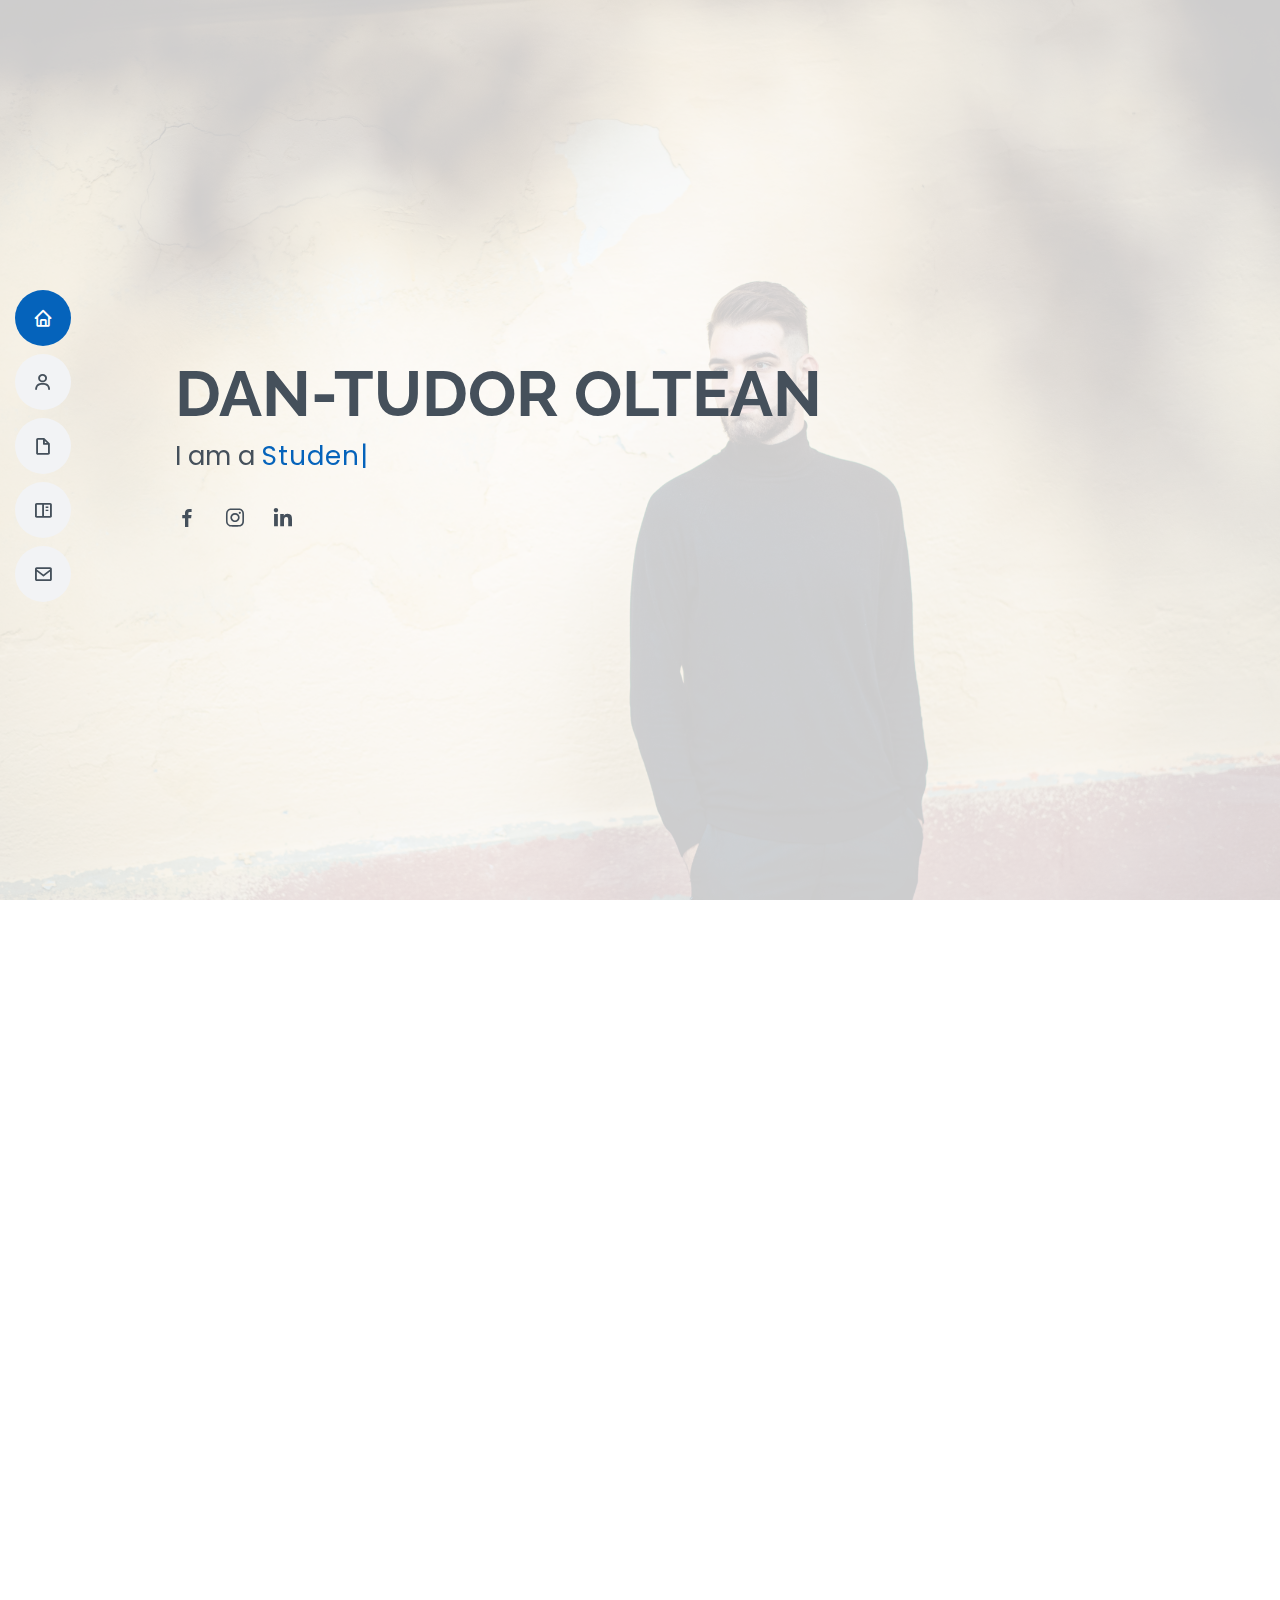
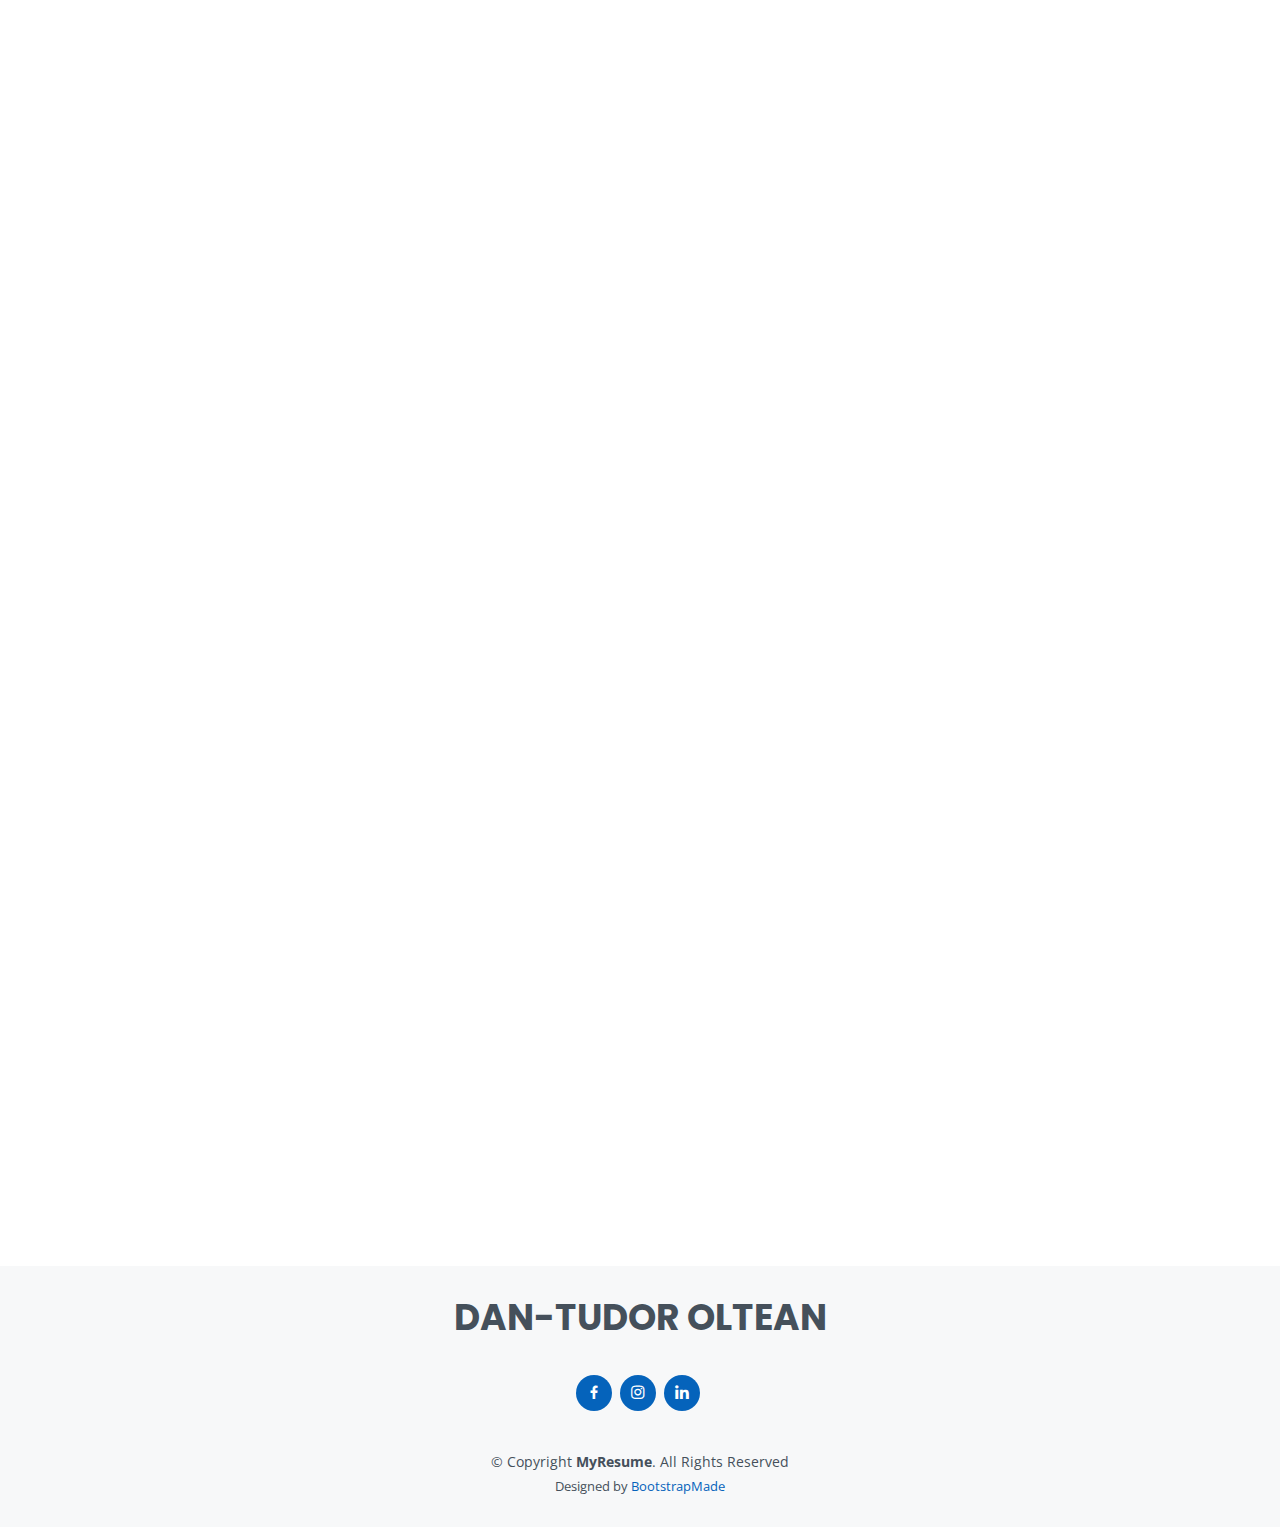
==== MyResume/index.html @ 0c949a9e "Add files via upload" ====
<!DOCTYPE html>
<html lang="en">

<head>
  <meta charset="utf-8">
  <meta content="width=device-width, initial-scale=1.0" name="viewport">

  <title>DAN-TUDOR OLTEAN</title>
  <meta content="" name="descriptison">
  <meta content="" name="keywords">

  <!-- Favicons -->
  <link type="image/png" href="C:\Users\hp\Desktop\resume\MyResume\logo.png" rel="icon">
  <link type="image/png" href="C:\Users\hp\Desktop\resume\MyResume\logo.png" rel="apple-touch-icon">

  <!-- Google Fonts -->
  <link href="https://fonts.googleapis.com/css?family=Open+Sans:300,300i,400,400i,600,600i,700,700i|Raleway:300,300i,400,400i,500,500i,600,600i,700,700i|Poppins:300,300i,400,400i,500,500i,600,600i,700,700i" rel="stylesheet">

  <!-- Vendor CSS Files -->
  <link href="assets/vendor/bootstrap/css/bootstrap.min.css" rel="stylesheet">
  <link href="assets/vendor/icofont/icofont.min.css" rel="stylesheet">
  <link href="assets/vendor/boxicons/css/boxicons.min.css" rel="stylesheet">
  <link href="assets/vendor/venobox/venobox.css" rel="stylesheet">
  <link href="assets/vendor/owl.carousel/assets/owl.carousel.min.css" rel="stylesheet">
  <link href="assets/vendor/aos/aos.css" rel="stylesheet">

  <!-- Template Main CSS File -->
  <link href="assets/css/style.css" rel="stylesheet">

  <!-- =======================================================
  * Template Name: MyResume - v2.1.0
  * Template URL: https://bootstrapmade.com/free-html-bootstrap-template-my-resume/
  * Author: BootstrapMade.com
  * License: https://bootstrapmade.com/license/
  ======================================================== -->
</head>

<body>

  <!-- ======= Mobile nav toggle button ======= -->
  <button type="button" class="mobile-nav-toggle d-xl-none"><i class="icofont-navigation-menu"></i></button>

  <!-- ======= Header ======= -->
  <header id="header" class="d-flex flex-column justify-content-center">

    <nav class="nav-menu">
      <ul>
        <li class="active"><a href="#hero"><i class="bx bx-home"></i> <span>Home</span></a></li>
        <li><a href="#about"><i class="bx bx-user"></i> <span>About</span></a></li>
        <li><a href="#resume"><i class="bx bx-file-blank"></i> <span>Resume</span></a></li>
        <li><a href="#portfolio"><i class="bx bx-book-content"></i> <span>Portfolio</span></a></li>
		 <!--<li><a href="#services"><i class="bx bx-server"></i> <span>Services</span></a></li>-->
        <li><a href="#contact"><i class="bx bx-envelope"></i> <span>Contact</span></a></li>
      </ul>
    </nav><!-- .nav-menu -->

  </header><!-- End Header -->

  <!-- ======= Hero Section ======= -->
  <section id="hero" class="d-flex flex-column justify-content-center">
    <div class="container" data-aos="zoom-in" data-aos-delay="100">
      <h1>DAN-TUDOR OLTEAN</h1>
      <p>I am a <span class="typed" data-typed-items="Student, Future Telecommunication Engineer"></span></p>
      <div class="social-links">
        <!--<a href="#" class="twitter"><i class="bx bxl-twitter"></i></a>-->
        <a href="https://www.facebook.com/DaniiTudor23/" class="facebook"><i class="bx bxl-facebook"></i></a>
        <a href="https://www.instagram.com/dt.i.am/" class="instagram"><i class="bx bxl-instagram"></i></a>
        <!--<a href="#" class="google-plus"><i class="bx bxl-skype"></i></a>-->
        <a href="https://www.linkedin.com/in/dan-tudor-oltean-140326176/" class="linkedin"><i class="bx bxl-linkedin"></i></a>
      </div>
    </div>
  </section><!-- End Hero -->

  <main id="main">

    <!-- ======= About Section ======= -->
    <section id="about" class="about">
      <div class="container" data-aos="fade-up">

        <div class="section-title">
          <h2>About</h2>
          <p>Student in the 4th year at Technical University of Cluj-Napoca. I am passionate about Technology, Traveling and Photography</p>
        </div>

        <div class="row">
          <div class="col-lg-4">
            <img style="width: 230px; height: 350px;" src="C:\Users\hp\Desktop\poze hada\NK5_7858.jpg" class="img-fluid" alt="">
          </div>
          <div class="col-lg-8 pt-4 pt-lg-0 content">
            <h3>Market Salesperson</h3>
            <p class="font-italic">
              Employer: SC ELSTER GRUP SRL
            </p>
            <div class="row">
              <div class="col-lg-6">
                <ul>
                  <li><i class="icofont-rounded-right"></i> <strong>Birthday:</strong> 23 January 1999</li>
                  <!--<li><i class="icofont-rounded-right"></i> <strong>Website:</strong> www.example.com</li>-->
                  <li><i class="icofont-rounded-right"></i> <strong>Phone:</strong> +40770191291</li>
                  <li><i class="icofont-rounded-right"></i> <strong>City:</strong> City : ALBA IULIA, RO</li>
                </ul>
              </div>
              <div class="col-lg-6">
                <ul>
                  <li><i class="icofont-rounded-right"></i> <strong>Age:</strong> 21</li>
                  <li><i class="icofont-rounded-right"></i> <strong>Degree:</strong> Bachelor</li>
                  <li><i class="icofont-rounded-right"></i> <strong>Email:</strong> daniitudor23@gmail.com</li>
                  <!--<li><i class="icofont-rounded-right"></i> <strong>Freelance:</strong> Available</li>-->
                </ul>
              </div>
            </div>
           
			<ul>
				  <li style="list-style-type:circle">Establish trust with the buyer</li>
				  <li style="list-style-type:circle">Get orders from the client and send them to the office</li>
				  <li style="list-style-type:circle">Represent the company in front of our clients</li>
			</ul>
            
          </div>
        </div>

      </div>
    </section><!-- End About Section -->

    <!-- ======= Facts Section ======= -->
    <section id="facts" class="facts">
      <div class="container" data-aos="fade-up">

        <div class="section-title">
          <h2>Facts</h2>
          <p> I have two ERASMUS experiences during the University. The summer practice in Madrid, Spain & one semester abroad in Brno, Czech Republic.</p>
        </div>

       <!-- <div class="row">

          <div class="col-lg-3 col-md-6">
            <div class="count-box">
              <i class="icofont-simple-smile"></i>
              <span data-toggle="counter-up">232</span>
              <p>Happy Clients</p>
            </div>
          </div>

          <div class="col-lg-3 col-md-6 mt-5 mt-md-0">
            <div class="count-box">
              <i class="icofont-document-folder"></i>
              <span data-toggle="counter-up">521</span>
              <p>Projects</p>
            </div>
          </div>

          <div class="col-lg-3 col-md-6 mt-5 mt-lg-0">
            <div class="count-box">
              <i class="icofont-live-support"></i>
              <span data-toggle="counter-up">1,463</span>
              <p>Hours Of Support</p>
            </div>
          </div>

          <div class="col-lg-3 col-md-6 mt-5 mt-lg-0">
            <div class="count-box">
              <i class="icofont-users-alt-5"></i>
              <span data-toggle="counter-up">15</span>
              <p>Hard Workers</p>
            </div>
          </div>

        </div>-->

      </div>
    </section><!-- End Facts Section -->

    <!-- ======= Skills Section ======= -->
    <section id="skills" class="skills section-bg">
      <div class="container" data-aos="fade-up">

        <div class="section-title">
          <h2>Skills</h2>
          <p>Next, you can see a self-evaluation of my skills:</p>
        </div>

        <div class="row skills-content">

          <div class="col-lg-6">

            <div class="progress">
              <span class="skill">HTML <i class="val">70%</i></span>
              <div class="progress-bar-wrap">
                <div class="progress-bar" role="progressbar" aria-valuenow="70" aria-valuemin="0" aria-valuemax="100"></div>
              </div>
            </div>

            <div class="progress">
              <span class="skill">CSS <i class="val">70%</i></span>
              <div class="progress-bar-wrap">
                <div class="progress-bar" role="progressbar" aria-valuenow="70" aria-valuemin="0" aria-valuemax="100"></div>
              </div>
            </div>

            <div class="progress">
              <span class="skill">JavaScript <i class="val">60%</i></span>
              <div class="progress-bar-wrap">
                <div class="progress-bar" role="progressbar" aria-valuenow="60" aria-valuemin="0" aria-valuemax="100"></div>
              </div>
            </div>

          </div>

          <div class="col-lg-6">

            <div class="progress">
              <span class="skill">Matlab <i class="val">70%</i></span>
              <div class="progress-bar-wrap">
                <div class="progress-bar" role="progressbar" aria-valuenow="70" aria-valuemin="0" aria-valuemax="100"></div>
              </div>
            </div>

            <div class="progress">
              <span class="skill">VHDL<i class="val">70%</i></span>
              <div class="progress-bar-wrap">
                <div class="progress-bar" role="progressbar" aria-valuenow="70" aria-valuemin="0" aria-valuemax="100"></div>
              </div>
            </div>

            <div class="progress">
              <span class="skill">Sales<i class="val">90%</i></span>
              <div class="progress-bar-wrap">
                <div class="progress-bar" role="progressbar" aria-valuenow="90" aria-valuemin="0" aria-valuemax="100"></div>
              </div>
            </div>

          </div>

        </div>

      </div>
    </section><!-- End Skills Section -->

    <!-- ======= Resume Section ======= -->
    <section id="resume" class="resume">
      <div class="container" data-aos="fade-up">

        <div class="section-title">
          <h2>Resume</h2>
          <p>"All our dreams can come true, if we have the courage to pursue them.”</p><p> – Walt Disney</p>
        </div>

        <div class="row">
          <div class="col-lg-6">
            <h3 class="resume-title">Sumary</h3>
            <div class="resume-item pb-0">
              <h4>DAN-TUDOR OLTEAN</h4>
              <p><em>Market salesperson</em></p>
              <ul>
                <li>Petru Dobra 20,Alba Iulia, AB, ROMANIA</li>
                <li>+40756100471</li>
                <li>office@elstergrup.ro</li>
              </ul>
            </div>

            <h3 class="resume-title">Education</h3>
            <div class="resume-item">
              <h4>Bachelor of Electronics, Telecommunications and Technology of Information</h4>
              <h5>2017 - 2021</h5>
              <p><em>Technical University of Cluj-Napoca</em></p>
              <ul>
				  <li style="list-style-type:square">Theory of Information Transmission</li>
				  <li style="list-style-type:square">Modulation Techniques</li>
				  <li style="list-style-type:square">Web Technologies and Databases</li>
				  <li style="list-style-type:square">Systems with Digital Integrated Circuits</li>
				  <li style="list-style-type:square">Theory of Communication</li>
			</ul>
            </div>
            <div class="resume-item">
              <h4>Semester Abroad</h4>
              <h5>10 Feb 2020 - 25 May 2020</h5>
              <p><em>Brno University of Technology</em></p>
              <ul>
				  <li style="list-style-type:square">Antennas and Radio Links</li>
				  <li style="list-style-type:square">Communication Systems 2</li>
				  <li style="list-style-type:square">Computer and Communication Networks</li>
				  <li style="list-style-type:square">Programmable and Logic Devices</li>
				  <li style="list-style-type:square">Theory of Communication</li>
			</ul>
            </div>
          </div>
          <div class="col-lg-6">
            <h3 class="resume-title">Professional Experience</h3>
            <div class="resume-item">
              <h4>Data Analytics of Continuous Gait Monitoring from Parkinson’s Disease Patients</h4>
              <h5>15.07.2019 - 17.09.2019</h5>
              <p><em>Universidad Politécnica de Madrid, Madrid, Spain </em></p>
              <ul>
				  <li style="list-style-type:square">Familiarize with <b>Continuous Gait Monitoring in Parkinson’s Disease Patients.</b></li>
				  <li style="list-style-type:square">Gather data from a user interface for Continuous Gait Monitoring on a SmartPhone.</li>
				  <li style="list-style-type:square">Implement a practical application of the specific algorithms developed using the <b>Matlab Programming Environment.</b></li>
			</ul>
            </div>
            <div class="resume-item">
              <h4>Volunteer</h4>
              <h5>2014 - 2016</h5>
              <p><em>Anti-drugs National Agency</em></p>
              <ul>
                <li>Felt needed and valued</li>
                <li>Team work</li>
                <li> Contributed to my own community</li>
              </ul>
            </div>
          </div>
        </div>

      </div>
    </section><!-- End Resume Section -->
	
	
	<!-- ======= Portfolio Section ======= -->
    <section id="portfolio" class="portfolio section-bg">
      <div class="container" data-aos="fade-up">

        <div class="section-title">
          <h2>Portfolio</h2>
          <br>
        </div>

        <div class="row portfolio-container" data-aos="fade-up" data-aos-delay="200">

          <div class="col-lg-4 col-md-6 portfolio-item filter-app">
            <div class="portfolio-wrap">
              <img src="assets/img/portfolio/WVACAT.jpg" class="img-fluid" alt="">
              <div class="portfolio-info">
                <h4>Designing a system for acquisition and displaying of data</h4>
                <p>Project MicroProcessors</p>
                <div class="portfolio-links">
                  <a href="assets/img/portfolio/WVACAT.jpg" data-gall="portfolioGallery" class="venobox" title="Board"><i class="bx bx-plus"></i></a>
                  <a href="project_1.html" data-gall="portfolioDetailsGallery" data-vbtype="iframe" class="venobox" title="Project Details"><i class="bx bx-link"></i></a>
                </div>
              </div>
            </div>
          </div>
		</div>
		</div>
          
    </section><!-- End Portfolio Section -->
	

    <!-- ======= Contact Section ======= -->
    <section id="contact" class="contact">
      <div class="container" data-aos="fade-up">

        <div class="section-title">
          <h2>Contact</h2>
        </div>

        <div class="row mt-1">

          <div class="col-lg-4">
            <div class="info">
              <div class="address">
                <i class="icofont-google-map"></i>
                <h4>Location:</h4>
                <p>ALBA IULIA | CLUJ-NAPOCA ROMANIA</p>
              </div>

              <div class="email">
                <i class="icofont-envelope"></i>
                <h4>Email:</h4>
                <p>info@example.com</p>
              </div>

              <div class="phone">
                <i class="icofont-phone"></i>
                <h4>Call:</h4>
                <p>+40770191291</p>
              </div>

            </div>

          </div>

          <div class="col-lg-8 mt-5 mt-lg-0">

            <form id="my-form"
				action="https://formspree.io/f/xdopznkb"
				method="POST">
				<label>Email:</label><br>
				<input type="email" name="email" /><br>
				<label>Message:</label><br>
				<input type="text" name="message" /><br><br>
				<button id="my-form-button">Submit</button>
				<p id="my-form-status"></p>
			</form>

          </div>

        </div>

      </div>
    </section><!-- End Contact Section -->

  </main><!-- End #main -->

  <!-- ======= Footer ======= -->
  <footer id="footer">
    <div class="container">
      <h3>DAN-TUDOR OLTEAN</h3>
      <br>
      <div class="social-links">
        <!--<a href="#" class="twitter"><i class="bx bxl-twitter"></i></a>-->
        <a href="#" class="facebook"><i class="bx bxl-facebook"></i></a>
        <a href="#" class="instagram"><i class="bx bxl-instagram"></i></a>
        <!--<a href="#" class="google-plus"><i class="bx bxl-skype"></i></a>-->
        <a href="#" class="linkedin"><i class="bx bxl-linkedin"></i></a>
      </div>
      <div class="copyright">
        &copy; Copyright <strong><span>MyResume</span></strong>. All Rights Reserved
      </div>
      <div class="credits">
        <!-- All the links in the footer should remain intact. -->
        <!-- You can delete the links only if you purchased the pro version. -->
        <!-- Licensing information: [license-url] -->
        <!-- Purchase the pro version with working PHP/AJAX contact form: https://bootstrapmade.com/free-html-bootstrap-template-my-resume/ -->
        Designed by <a href="https://bootstrapmade.com/">BootstrapMade</a>
      </div>
    </div>
  </footer><!-- End Footer -->

  <a href="#" class="back-to-top"><i class="bx bx-up-arrow-alt"></i></a>
  <div id="preloader"></div>

  <!-- Vendor JS Files -->
  <script src="assets/vendor/jquery/jquery.min.js"></script>
  <script src="assets/vendor/bootstrap/js/bootstrap.bundle.min.js"></script>
  <script src="assets/vendor/jquery.easing/jquery.easing.min.js"></script>
  <script src="assets/vendor/php-email-form/validate.js"></script>
  <script src="assets/vendor/waypoints/jquery.waypoints.min.js"></script>
  <script src="assets/vendor/counterup/counterup.min.js"></script>
  <script src="assets/vendor/isotope-layout/isotope.pkgd.min.js"></script>
  <script src="assets/vendor/venobox/venobox.min.js"></script>
  <script src="assets/vendor/owl.carousel/owl.carousel.min.js"></script>
  <script src="assets/vendor/typed.js/typed.min.js"></script>
  <script src="assets/vendor/aos/aos.js"></script>

  <!-- Template Main JS File -->
  <script src="assets/js/main.js"></script>
	<!--Send email-->
	<script>
  window.addEventListener("DOMContentLoaded", function() {

    // get the form elements defined in your form HTML above
    
    var form = document.getElementById("my-form");
    var button = document.getElementById("my-form-button");
    var status = document.getElementById("my-form-status");

    // Success and Error functions for after the form is submitted
    
    function success() {
      form.reset();
      button.style = "display: none ";
      status.innerHTML = "Thanks!";
    }

    function error() {
      status.innerHTML = "Oops! There was a problem.";
    }

    // handle the form submission event

    form.addEventListener("submit", function(ev) {
      ev.preventDefault();
      var data = new FormData(form);
      ajax(form.method, form.action, data, success, error);
    });
  });
  
  // helper function for sending an AJAX request

  function ajax(method, url, data, success, error) {
    var xhr = new XMLHttpRequest();
    xhr.open(method, url);
    xhr.setRequestHeader("Accept", "application/json");
    xhr.onreadystatechange = function() {
      if (xhr.readyState !== XMLHttpRequest.DONE) return;
      if (xhr.status === 200) {
        success(xhr.response, xhr.responseType);
      } else {
        error(xhr.status, xhr.response, xhr.responseType);
      }
    };
    xhr.send(data);
  }
</body>

</html>
---- MyResume/assets/vendor/venobox/venobox.css ----
/* ------ venobox.css --------*/
.vbox-overlay *, .vbox-overlay *:before, .vbox-overlay *:after{
    -webkit-backface-visibility: hidden;
    -webkit-box-sizing:border-box;
    -moz-box-sizing:border-box;
    box-sizing:border-box;
}
.vbox-overlay * { 
    -webkit-backface-visibility: visible;
    backface-visibility: visible;
}
.vbox-overlay{
    display: -webkit-flex;
    display: flex;
    -webkit-flex-direction: column;
    flex-direction: column;
    -webkit-justify-content: center;
    justify-content: center;
    -webkit-align-items: center;
    align-items: center;
    position: fixed;
    left: 0;
    top: 0;
    bottom: 0;
    right: 0;
    z-index: 999999;
}

/* ----- navigation ----- */
.vbox-title{
    width: 100%;
    height: 40px;
    float: left;
    text-align: center;
    line-height: 28px;
    font-size: 12px;
    padding: 6px 50px;
    overflow: hidden;
    position: fixed;
    display: none;
    left: 0;
    z-index: 89;
}
.vbox-close{
    cursor: pointer;
    position: fixed;
    top: -1px;
    right: 0;
    width: 50px;
    height: 40px;
    padding: 6px;
    display: block;
    background-position:10px center;
    overflow: hidden;
    font-size: 24px;
    line-height: 1;
    text-align: center;
    z-index: 99;
}
.vbox-left{
    cursor: pointer;
    position: fixed;
    left: 0;
    height: 40px;
    overflow: hidden;
    line-height: 28px;
    font-size: 12px;
    z-index: 99;
    display: flex;
    align-items:center;
}
.vbox-num{
    display: inline-block;
    margin: 6px 0 6px 15px;
}
/* ----- Social share ----- */
.vbox-share{
    line-height: 28px;
    font-size: 12px;
    overflow: hidden;
    position: fixed;
    left: 0;
    z-index: 98;
    display: flex;
    align-items:center;
    justify-content: center;
    width: 100%;
    text-align: center;
}
.vbox-share svg{
    max-height: 28px;
    width: 28px;
    z-index: 10;
    margin-left: 12px;
    margin-top: 6px;
    margin-bottom: 6px;
    vertical-align: middle;
}


/* ----- navigation ARROWS ----- */
.vbox-next, .vbox-prev{
    position: fixed;
    top: 50%;
    margin-top: -15px;
    overflow: hidden;
    cursor: pointer;
    display: block;
    width: 45px;
    height: 45px;
    z-index: 99;
}
.vbox-next span, .vbox-prev span{
    position: relative;
    width: 20px;
    height: 20px;
    border: 2px solid transparent;
    border-top-color: #B6B6B6;
    border-right-color: #B6B6B6;
    text-indent: -100px;
    position: absolute;
    top: 8px;
    display: block;
}
.vbox-prev{
    left: 15px;
}
.vbox-next{
    right: 15px;
}
.vbox-prev span{
    left: 10px;
    -ms-transform: rotate(-135deg);
    -webkit-transform: rotate(-135deg);
    transform: rotate(-135deg);
}
.vbox-next span{
    -ms-transform: rotate(45deg);
    -webkit-transform: rotate(45deg);
    transform: rotate(45deg);
    right: 10px;
}
/* ------- inline window ------ */
.vbox-inline{
    width: 420px;
    height: 315px;
    height: 70vh;
    padding: 10px;
    background: #fff;
    margin: 0 auto;
    overflow: auto;
    text-align: left;
}
/* ------- Video & iFrames window ------ */
.venoframe{
    max-width: 100%;
    width: 100%;
    border: none;
    width: 100%;
    height: 260px;
    height: 70vh;
}
.venoframe.vbvid{
    height: 260px;
}
@media (min-width: 768px) {
    .venoframe, .vbox-inline{
        width: 90%;
        height: 360px;
        height: 70vh;
    }
    .venoframe.vbvid{
        width: 640px;
        height: 360px;
    }
}
@media (min-width: 992px) {
    .venoframe, .vbox-inline{
        max-width: 1200px;
        width: 80%;
        height: 540px;
        height: 70vh;
    }
    .venoframe.vbvid{
        width: 960px;
        height: 540px;
    }
}
/* 
Please do NOT edit this part! 
or at least read this note: http://i.imgur.com/7C0ws9e.gif
*/
.vbox-open{
    overflow: hidden;
}
.vbox-container{
    position: absolute;
    left: 0;
    right: 0;
    top: 0;
    bottom: 0;
    overflow-x: hidden;
    overflow-y: scroll;
    overflow-scrolling: touch;
    -webkit-overflow-scrolling: touch;
    z-index: 20;
    max-height: 100%;

}

.vbox-content{
    text-align: center;
    float: left;
    width: 100%;
    position: relative;
    overflow: hidden;
    padding: 20px 4%;
}
.vbox-container img{
    max-width: 100%;
    height: auto;
}
.vbox-figlio{
    box-shadow: 0 0 12px rgba(0,0,0,0.19), 0 6px 6px rgba(0,0,0,0.23);
    max-width: 100%;
    text-align: initial;
}
img.vbox-figlio{
    -webkit-user-select: none;
-khtml-user-select: none;
-moz-user-select: none;
-o-user-select: none;
user-select: none;
}
.vbox-content.swipe-left{
    margin-left: -200px !important;
}
.vbox-content.swipe-right{
    margin-left: 200px !important;
}
.vbox-animated{
    webkit-transition: margin 300ms ease-out;
    transition: margin 300ms ease-out;
}

/* ---------- preloader ----------
 * SPINKIT 
 * http://tobiasahlin.com/spinkit/
-------------------------------- */
.sk-double-bounce,.sk-rotating-plane{width:40px;height:40px;margin:40px auto}.sk-rotating-plane{background-color:#333;-webkit-animation:sk-rotatePlane 1.2s infinite ease-in-out;animation:sk-rotatePlane 1.2s infinite ease-in-out}@-webkit-keyframes sk-rotatePlane{0%{-webkit-transform:perspective(120px) rotateX(0) rotateY(0);transform:perspective(120px) rotateX(0) rotateY(0)}50%{-webkit-transform:perspective(120px) rotateX(-180.1deg) rotateY(0);transform:perspective(120px) rotateX(-180.1deg) rotateY(0)}100%{-webkit-transform:perspective(120px) rotateX(-180deg) rotateY(-179.9deg);transform:perspective(120px) rotateX(-180deg) rotateY(-179.9deg)}}@keyframes sk-rotatePlane{0%{-webkit-transform:perspective(120px) rotateX(0) rotateY(0);transform:perspective(120px) rotateX(0) rotateY(0)}50%{-webkit-transform:perspective(120px) rotateX(-180.1deg) rotateY(0);transform:perspective(120px) rotateX(-180.1deg) rotateY(0)}100%{-webkit-transform:perspective(120px) rotateX(-180deg) rotateY(-179.9deg);transform:perspective(120px) rotateX(-180deg) rotateY(-179.9deg)}}.sk-double-bounce{position:relative}.sk-double-bounce .sk-child{width:100%;height:100%;border-radius:50%;background-color:#333;opacity:.6;position:absolute;top:0;left:0;-webkit-animation:sk-doubleBounce 2s infinite ease-in-out;animation:sk-doubleBounce 2s infinite ease-in-out}.sk-chasing-dots .sk-child,.sk-spinner-pulse,.sk-three-bounce .sk-child{background-color:#333;border-radius:100%}.sk-double-bounce .sk-double-bounce2{-webkit-animation-delay:-1s;animation-delay:-1s}@-webkit-keyframes sk-doubleBounce{0%,100%{-webkit-transform:scale(0);transform:scale(0)}50%{-webkit-transform:scale(1);transform:scale(1)}}@keyframes sk-doubleBounce{0%,100%{-webkit-transform:scale(0);transform:scale(0)}50%{-webkit-transform:scale(1);transform:scale(1)}}.sk-wave{margin:40px auto;width:50px;height:40px;text-align:center;font-size:10px}.sk-wave .sk-rect{background-color:#333;height:100%;width:6px;display:inline-block;-webkit-animation:sk-waveStretchDelay 1.2s infinite ease-in-out;animation:sk-waveStretchDelay 1.2s infinite ease-in-out}.sk-wave .sk-rect1{-webkit-animation-delay:-1.2s;animation-delay:-1.2s}.sk-wave .sk-rect2{-webkit-animation-delay:-1.1s;animation-delay:-1.1s}.sk-wave .sk-rect3{-webkit-animation-delay:-1s;animation-delay:-1s}.sk-wave .sk-rect4{-webkit-animation-delay:-.9s;animation-delay:-.9s}.sk-wave .sk-rect5{-webkit-animation-delay:-.8s;animation-delay:-.8s}@-webkit-keyframes sk-waveStretchDelay{0%,100%,40%{-webkit-transform:scaleY(.4);transform:scaleY(.4)}20%{-webkit-transform:scaleY(1);transform:scaleY(1)}}@keyframes sk-waveStretchDelay{0%,100%,40%{-webkit-transform:scaleY(.4);transform:scaleY(.4)}20%{-webkit-transform:scaleY(1);transform:scaleY(1)}}.sk-wandering-cubes{margin:40px auto;width:40px;height:40px;position:relative}.sk-wandering-cubes .sk-cube{background-color:#333;width:10px;height:10px;position:absolute;top:0;left:0;-webkit-animation:sk-wanderingCube 1.8s ease-in-out -1.8s infinite both;animation:sk-wanderingCube 1.8s ease-in-out -1.8s infinite both}.sk-chasing-dots,.sk-spinner-pulse{width:40px;height:40px;margin:40px auto}.sk-wandering-cubes .sk-cube2{-webkit-animation-delay:-.9s;animation-delay:-.9s}@-webkit-keyframes sk-wanderingCube{0%{-webkit-transform:rotate(0);transform:rotate(0)}25%{-webkit-transform:translateX(30px) rotate(-90deg) scale(.5);transform:translateX(30px) rotate(-90deg) scale(.5)}50%{-webkit-transform:translateX(30px) translateY(30px) rotate(-179deg);transform:translateX(30px) translateY(30px) rotate(-179deg)}50.1%{-webkit-transform:translateX(30px) translateY(30px) rotate(-180deg);transform:translateX(30px) translateY(30px) rotate(-180deg)}75%{-webkit-transform:translateX(0) translateY(30px) rotate(-270deg) scale(.5);transform:translateX(0) translateY(30px) rotate(-270deg) scale(.5)}100%{-webkit-transform:rotate(-360deg);transform:rotate(-360deg)}}@keyframes sk-wanderingCube{0%{-webkit-transform:rotate(0);transform:rotate(0)}25%{-webkit-transform:translateX(30px) rotate(-90deg) scale(.5);transform:translateX(30px) rotate(-90deg) scale(.5)}50%{-webkit-transform:translateX(30px) translateY(30px) rotate(-179deg);transform:translateX(30px) translateY(30px) rotate(-179deg)}50.1%{-webkit-transform:translateX(30px) translateY(30px) rotate(-180deg);transform:translateX(30px) translateY(30px) rotate(-180deg)}75%{-webkit-transform:translateX(0) translateY(30px) rotate(-270deg) scale(.5);transform:translateX(0) translateY(30px) rotate(-270deg) scale(.5)}100%{-webkit-transform:rotate(-360deg);transform:rotate(-360deg)}}.sk-spinner-pulse{-webkit-animation:sk-pulseScaleOut 1s infinite ease-in-out;animation:sk-pulseScaleOut 1s infinite ease-in-out}@-webkit-keyframes sk-pulseScaleOut{0%{-webkit-transform:scale(0);transform:scale(0)}100%{-webkit-transform:scale(1);transform:scale(1);opacity:0}}@keyframes sk-pulseScaleOut{0%{-webkit-transform:scale(0);transform:scale(0)}100%{-webkit-transform:scale(1);transform:scale(1);opacity:0}}.sk-chasing-dots{position:relative;text-align:center;-webkit-animation:sk-chasingDotsRotate 2s infinite linear;animation:sk-chasingDotsRotate 2s infinite linear}.sk-chasing-dots .sk-child{width:60%;height:60%;display:inline-block;position:absolute;top:0;-webkit-animation:sk-chasingDotsBounce 2s infinite ease-in-out;animation:sk-chasingDotsBounce 2s infinite ease-in-out}.sk-chasing-dots .sk-dot2{top:auto;bottom:0;-webkit-animation-delay:-1s;animation-delay:-1s}@-webkit-keyframes sk-chasingDotsRotate{100%{-webkit-transform:rotate(360deg);transform:rotate(360deg)}}@keyframes sk-chasingDotsRotate{100%{-webkit-transform:rotate(360deg);transform:rotate(360deg)}}@-webkit-keyframes sk-chasingDotsBounce{0%,100%{-webkit-transform:scale(0);transform:scale(0)}50%{-webkit-transform:scale(1);transform:scale(1)}}@keyframes sk-chasingDotsBounce{0%,100%{-webkit-transform:scale(0);transform:scale(0)}50%{-webkit-transform:scale(1);transform:scale(1)}}.sk-three-bounce{margin:40px auto;width:80px;text-align:center}.sk-three-bounce .sk-child{width:20px;height:20px;display:inline-block;-webkit-animation:sk-three-bounce 1.4s ease-in-out 0s infinite both;animation:sk-three-bounce 1.4s ease-in-out 0s infinite both}.sk-circle .sk-child:before,.sk-fading-circle .sk-circle:before{display:block;border-radius:100%;content:'';background-color:#333}.sk-three-bounce .sk-bounce1{-webkit-animation-delay:-.32s;animation-delay:-.32s}.sk-three-bounce .sk-bounce2{-webkit-animation-delay:-.16s;animation-delay:-.16s}@-webkit-keyframes sk-three-bounce{0%,100%,80%{-webkit-transform:scale(0);transform:scale(0)}40%{-webkit-transform:scale(1);transform:scale(1)}}@keyframes sk-three-bounce{0%,100%,80%{-webkit-transform:scale(0);transform:scale(0)}40%{-webkit-transform:scale(1);transform:scale(1)}}.sk-circle{margin:40px auto;width:40px;height:40px;position:relative}.sk-circle .sk-child{width:100%;height:100%;position:absolute;left:0;top:0}.sk-circle .sk-child:before{margin:0 auto;width:15%;height:15%;-webkit-animation:sk-circleBounceDelay 1.2s infinite ease-in-out both;animation:sk-circleBounceDelay 1.2s infinite ease-in-out both}.sk-circle .sk-circle2{-webkit-transform:rotate(30deg);-ms-transform:rotate(30deg);transform:rotate(30deg)}.sk-circle .sk-circle3{-webkit-transform:rotate(60deg);-ms-transform:rotate(60deg);transform:rotate(60deg)}.sk-circle .sk-circle4{-webkit-transform:rotate(90deg);-ms-transform:rotate(90deg);transform:rotate(90deg)}.sk-circle .sk-circle5{-webkit-transform:rotate(120deg);-ms-transform:rotate(120deg);transform:rotate(120deg)}.sk-circle .sk-circle6{-webkit-transform:rotate(150deg);-ms-transform:rotate(150deg);transform:rotate(150deg)}.sk-circle .sk-circle7{-webkit-transform:rotate(180deg);-ms-transform:rotate(180deg);transform:rotate(180deg)}.sk-circle .sk-circle8{-webkit-transform:rotate(210deg);-ms-transform:rotate(210deg);transform:rotate(210deg)}.sk-circle .sk-circle9{-webkit-transform:rotate(240deg);-ms-transform:rotate(240deg);transform:rotate(240deg)}.sk-circle .sk-circle10{-webkit-transform:rotate(270deg);-ms-transform:rotate(270deg);transform:rotate(270deg)}.sk-circle .sk-circle11{-webkit-transform:rotate(300deg);-ms-transform:rotate(300deg);transform:rotate(300deg)}.sk-circle .sk-circle12{-webkit-transform:rotate(330deg);-ms-transform:rotate(330deg);transform:rotate(330deg)}.sk-circle .sk-circle2:before{-webkit-animation-delay:-1.1s;animation-delay:-1.1s}.sk-circle .sk-circle3:before{-webkit-animation-delay:-1s;animation-delay:-1s}.sk-circle .sk-circle4:before{-webkit-animation-delay:-.9s;animation-delay:-.9s}.sk-circle .sk-circle5:before{-webkit-animation-delay:-.8s;animation-delay:-.8s}.sk-circle .sk-circle6:before{-webkit-animation-delay:-.7s;animation-delay:-.7s}.sk-circle .sk-circle7:before{-webkit-animation-delay:-.6s;animation-delay:-.6s}.sk-circle .sk-circle8:before{-webkit-animation-delay:-.5s;animation-delay:-.5s}.sk-circle .sk-circle9:before{-webkit-animation-delay:-.4s;animation-delay:-.4s}.sk-circle .sk-circle10:before{-webkit-animation-delay:-.3s;animation-delay:-.3s}.sk-circle .sk-circle11:before{-webkit-animation-delay:-.2s;animation-delay:-.2s}.sk-circle .sk-circle12:before{-webkit-animation-delay:-.1s;animation-delay:-.1s}@-webkit-keyframes sk-circleBounceDelay{0%,100%,80%{-webkit-transform:scale(0);transform:scale(0)}40%{-webkit-transform:scale(1);transform:scale(1)}}@keyframes sk-circleBounceDelay{0%,100%,80%{-webkit-transform:scale(0);transform:scale(0)}40%{-webkit-transform:scale(1);transform:scale(1)}}.sk-cube-grid{width:40px;height:40px;margin:40px auto}.sk-cube-grid .sk-cube{width:33.33%;height:33.33%;background-color:#333;float:left;-webkit-animation:sk-cubeGridScaleDelay 1.3s infinite ease-in-out;animation:sk-cubeGridScaleDelay 1.3s infinite ease-in-out}.sk-cube-grid .sk-cube1{-webkit-animation-delay:.2s;animation-delay:.2s}.sk-cube-grid .sk-cube2{-webkit-animation-delay:.3s;animation-delay:.3s}.sk-cube-grid .sk-cube3{-webkit-animation-delay:.4s;animation-delay:.4s}.sk-cube-grid .sk-cube4{-webkit-animation-delay:.1s;animation-delay:.1s}.sk-cube-grid .sk-cube5{-webkit-animation-delay:.2s;animation-delay:.2s}.sk-cube-grid .sk-cube6{-webkit-animation-delay:.3s;animation-delay:.3s}.sk-cube-grid .sk-cube7{-webkit-animation-delay:0ms;animation-delay:0ms}.sk-cube-grid .sk-cube8{-webkit-animation-delay:.1s;animation-delay:.1s}.sk-cube-grid .sk-cube9{-webkit-animation-delay:.2s;animation-delay:.2s}@-webkit-keyframes sk-cubeGridScaleDelay{0%,100%,70%{-webkit-transform:scale3D(1,1,1);transform:scale3D(1,1,1)}35%{-webkit-transform:scale3D(0,0,1);transform:scale3D(0,0,1)}}@keyframes sk-cubeGridScaleDelay{0%,100%,70%{-webkit-transform:scale3D(1,1,1);transform:scale3D(1,1,1)}35%{-webkit-transform:scale3D(0,0,1);transform:scale3D(0,0,1)}}.sk-fading-circle{margin:40px auto;width:40px;height:40px;position:relative}.sk-fading-circle .sk-circle{width:100%;height:100%;position:absolute;left:0;top:0}.sk-fading-circle .sk-circle:before{margin:0 auto;width:15%;height:15%;-webkit-animation:sk-circleFadeDelay 1.2s infinite ease-in-out both;animation:sk-circleFadeDelay 1.2s infinite ease-in-out both}.sk-fading-circle .sk-circle2{-webkit-transform:rotate(30deg);-ms-transform:rotate(30deg);transform:rotate(30deg)}.sk-fading-circle .sk-circle3{-webkit-transform:rotate(60deg);-ms-transform:rotate(60deg);transform:rotate(60deg)}.sk-fading-circle .sk-circle4{-webkit-transform:rotate(90deg);-ms-transform:rotate(90deg);transform:rotate(90deg)}.sk-fading-circle .sk-circle5{-webkit-transform:rotate(120deg);-ms-transform:rotate(120deg);transform:rotate(120deg)}.sk-fading-circle .sk-circle6{-webkit-transform:rotate(150deg);-ms-transform:rotate(150deg);transform:rotate(150deg)}.sk-fading-circle .sk-circle7{-webkit-transform:rotate(180deg);-ms-transform:rotate(180deg);transform:rotate(180deg)}.sk-fading-circle .sk-circle8{-webkit-transform:rotate(210deg);-ms-transform:rotate(210deg);transform:rotate(210deg)}.sk-fading-circle .sk-circle9{-webkit-transform:rotate(240deg);-ms-transform:rotate(240deg);transform:rotate(240deg)}.sk-fading-circle .sk-circle10{-webkit-transform:rotate(270deg);-ms-transform:rotate(270deg);transform:rotate(270deg)}.sk-fading-circle .sk-circle11{-webkit-transform:rotate(300deg);-ms-transform:rotate(300deg);transform:rotate(300deg)}.sk-fading-circle .sk-circle12{-webkit-transform:rotate(330deg);-ms-transform:rotate(330deg);transform:rotate(330deg)}.sk-fading-circle .sk-circle2:before{-webkit-animation-delay:-1.1s;animation-delay:-1.1s}.sk-fading-circle .sk-circle3:before{-webkit-animation-delay:-1s;animation-delay:-1s}.sk-fading-circle .sk-circle4:before{-webkit-animation-delay:-.9s;animation-delay:-.9s}.sk-fading-circle .sk-circle5:before{-webkit-animation-delay:-.8s;animation-delay:-.8s}.sk-fading-circle .sk-circle6:before{-webkit-animation-delay:-.7s;animation-delay:-.7s}.sk-fading-circle .sk-circle7:before{-webkit-animation-delay:-.6s;animation-delay:-.6s}.sk-fading-circle .sk-circle8:before{-webkit-animation-delay:-.5s;animation-delay:-.5s}.sk-fading-circle .sk-circle9:before{-webkit-animation-delay:-.4s;animation-delay:-.4s}.sk-fading-circle .sk-circle10:before{-webkit-animation-delay:-.3s;animation-delay:-.3s}.sk-fading-circle .sk-circle11:before{-webkit-animation-delay:-.2s;animation-delay:-.2s}.sk-fading-circle .sk-circle12:before{-webkit-animation-delay:-.1s;animation-delay:-.1s}@-webkit-keyframes sk-circleFadeDelay{0%,100%,39%{opacity:0}40%{opacity:1}}@keyframes sk-circleFadeDelay{0%,100%,39%{opacity:0}40%{opacity:1}}.sk-folding-cube{margin:40px auto;width:40px;height:40px;position:relative;-webkit-transform:rotateZ(45deg);transform:rotateZ(45deg)}.sk-folding-cube .sk-cube{float:left;width:50%;height:50%;position:relative;-webkit-transform:scale(1.1);-ms-transform:scale(1.1);transform:scale(1.1)}.sk-folding-cube .sk-cube:before{content:'';position:absolute;top:0;left:0;width:100%;height:100%;background-color:#333;-webkit-animation:sk-foldCubeAngle 2.4s infinite linear both;animation:sk-foldCubeAngle 2.4s infinite linear both;-webkit-transform-origin:100% 100%;-ms-transform-origin:100% 100%;transform-origin:100% 100%}.sk-folding-cube .sk-cube2{-webkit-transform:scale(1.1) rotateZ(90deg);transform:scale(1.1) rotateZ(90deg)}.sk-folding-cube .sk-cube3{-webkit-transform:scale(1.1) rotateZ(180deg);transform:scale(1.1) rotateZ(180deg)}.sk-folding-cube .sk-cube4{-webkit-transform:scale(1.1) rotateZ(270deg);transform:scale(1.1) rotateZ(270deg)}.sk-folding-cube .sk-cube2:before{-webkit-animation-delay:.3s;animation-delay:.3s}.sk-folding-cube .sk-cube3:before{-webkit-animation-delay:.6s;animation-delay:.6s}.sk-folding-cube .sk-cube4:before{-webkit-animation-delay:.9s;animation-delay:.9s}@-webkit-keyframes sk-foldCubeAngle{0%,10%{-webkit-transform:perspective(140px) rotateX(-180deg);transform:perspective(140px) rotateX(-180deg);opacity:0}25%,75%{-webkit-transform:perspective(140px) rotateX(0);transform:perspective(140px) rotateX(0);opacity:1}100%,90%{-webkit-transform:perspective(140px) rotateY(180deg);transform:perspective(140px) rotateY(180deg);opacity:0}}@keyframes sk-foldCubeAngle{0%,10%{-webkit-transform:perspective(140px) rotateX(-180deg);transform:perspective(140px) rotateX(-180deg);opacity:0}25%,75%{-webkit-transform:perspective(140px) rotateX(0);transform:perspective(140px) rotateX(0);opacity:1}100%,90%{-webkit-transform:perspective(140px) rotateY(180deg);transform:perspective(140px) rotateY(180deg);opacity:0}}
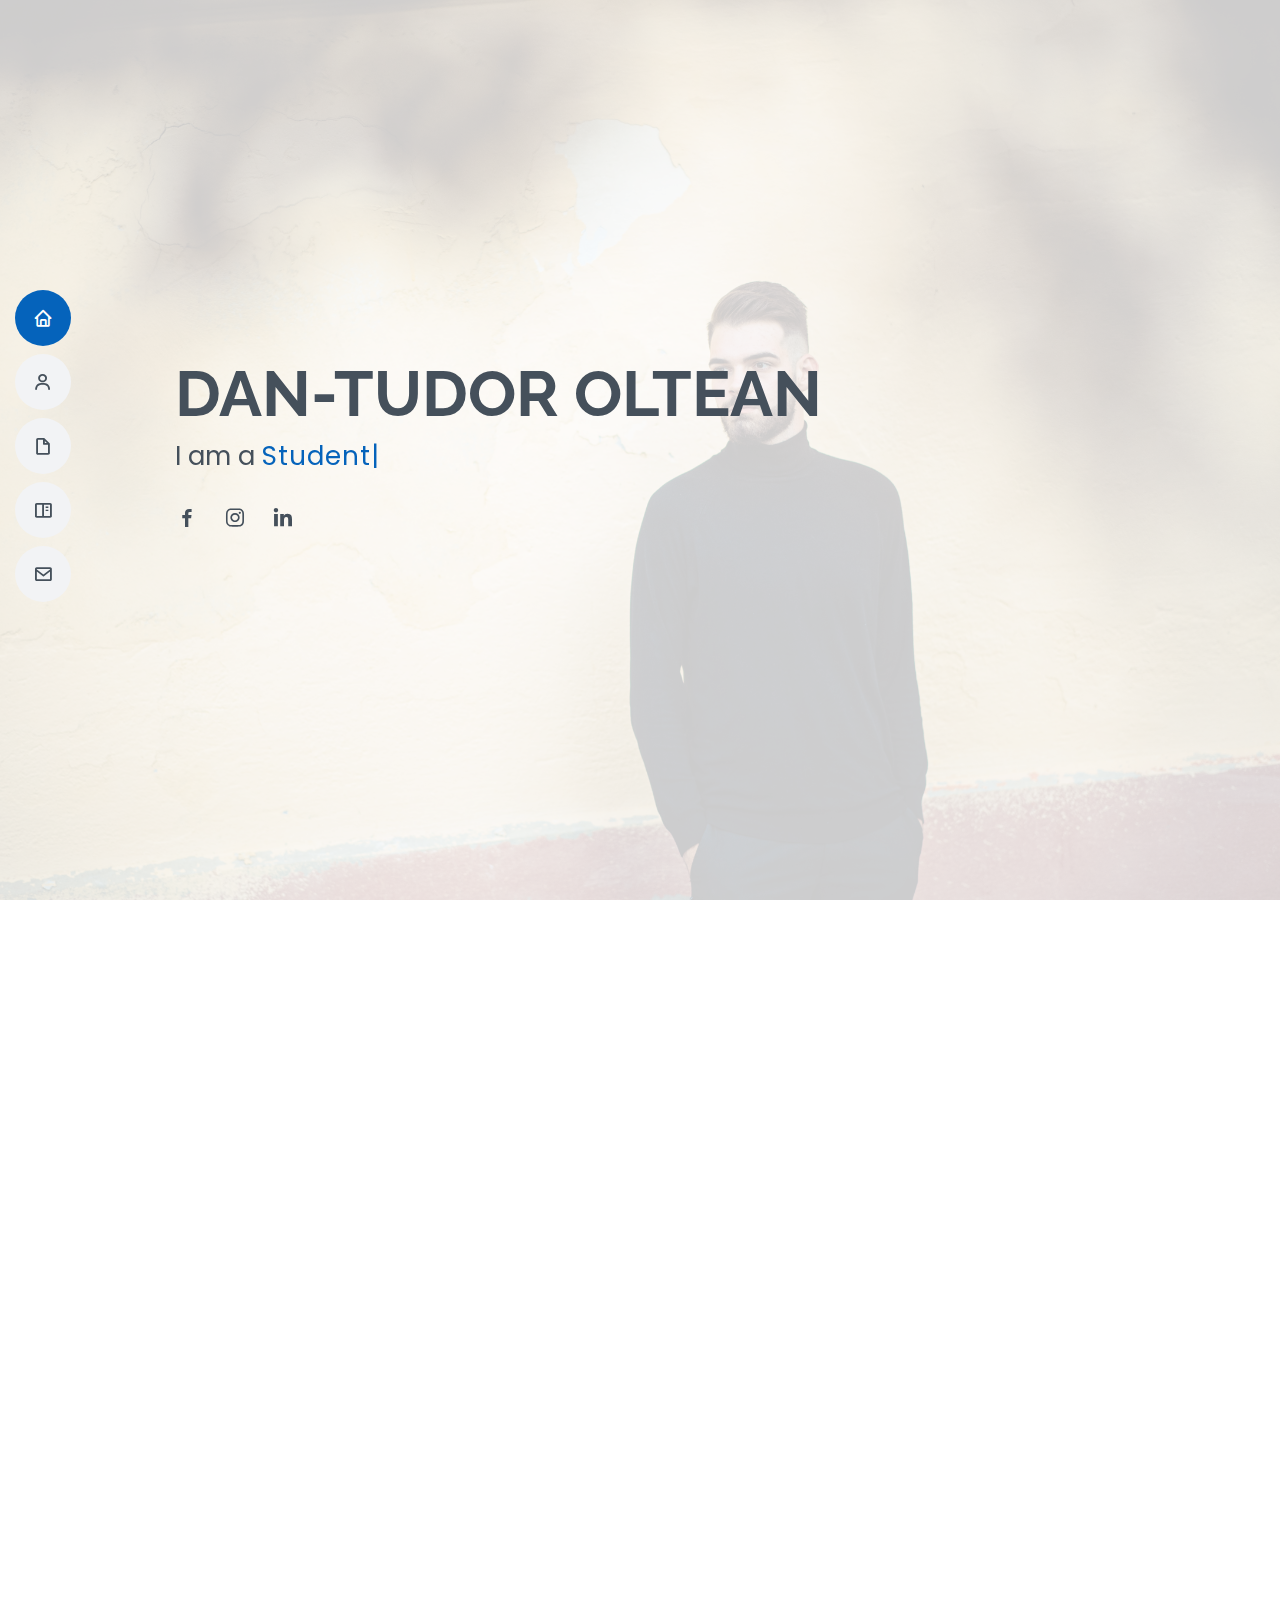
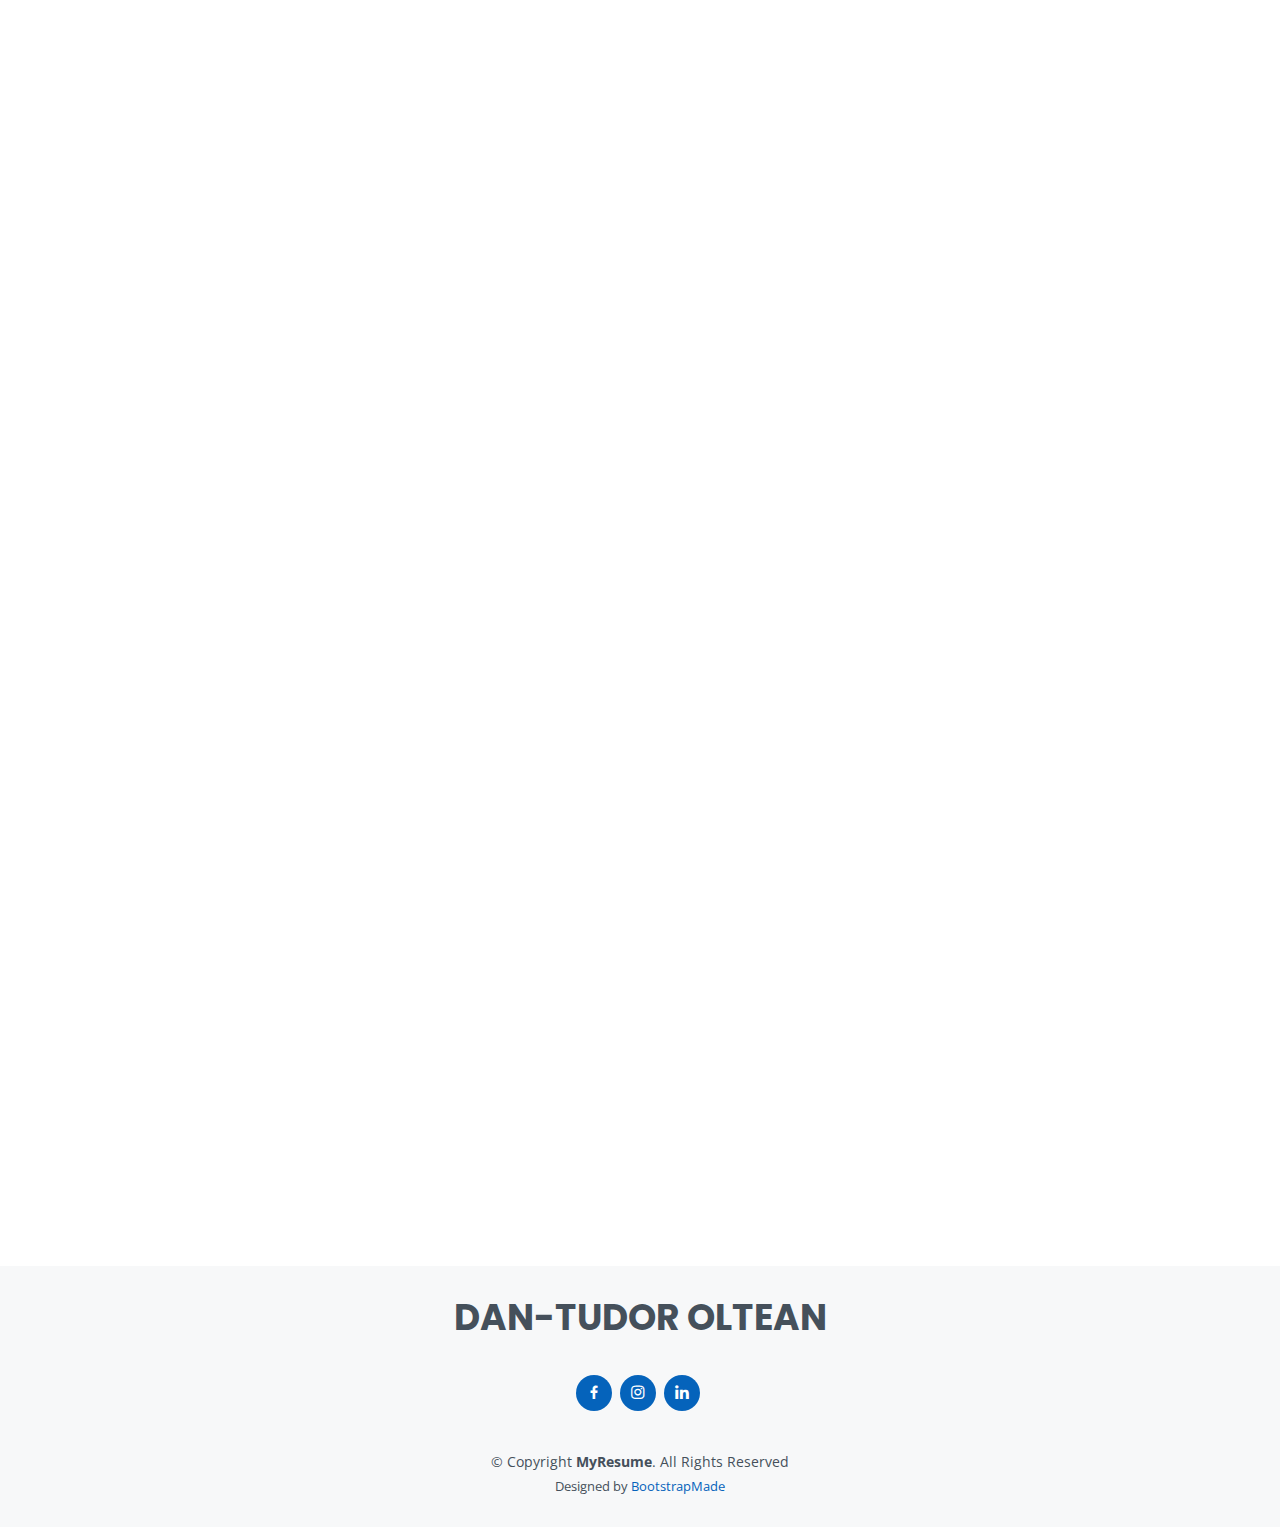
==== commit 21a5a739: "Update index.html" ====
--- a/MyResume/index.html
+++ b/MyResume/index.html
@@ -10,8 +10,8 @@
   <meta content="" name="keywords">
 
   <!-- Favicons -->
-  <link type="image/png" href="C:\Users\hp\Desktop\resume\MyResume\logo.png" rel="icon">
-  <link type="image/png" href="C:\Users\hp\Desktop\resume\MyResume\logo.png" rel="apple-touch-icon">
+  <link type="image/png" href="assets/img/logo.png" rel="icon">
+  <link type="image/png" href="assets/img/logo.png" rel="apple-touch-icon">
 
   <!-- Google Fonts -->
   <link href="https://fonts.googleapis.com/css?family=Open+Sans:300,300i,400,400i,600,600i,700,700i|Raleway:300,300i,400,400i,500,500i,600,600i,700,700i|Poppins:300,300i,400,400i,500,500i,600,600i,700,700i" rel="stylesheet">
@@ -84,7 +84,7 @@
 
         <div class="row">
           <div class="col-lg-4">
-            <img style="width: 230px; height: 350px;" src="C:\Users\hp\Desktop\poze hada\NK5_7858.jpg" class="img-fluid" alt="">
+            <img style="width: 230px; height: 350px;" src="assets/img/NK5_7858.jpg" class="img-fluid" alt="">
           </div>
           <div class="col-lg-8 pt-4 pt-lg-0 content">
             <h3>Market Salesperson</h3>
@@ -491,4 +491,4 @@
   }
 </body>
 
-</html>+</html>
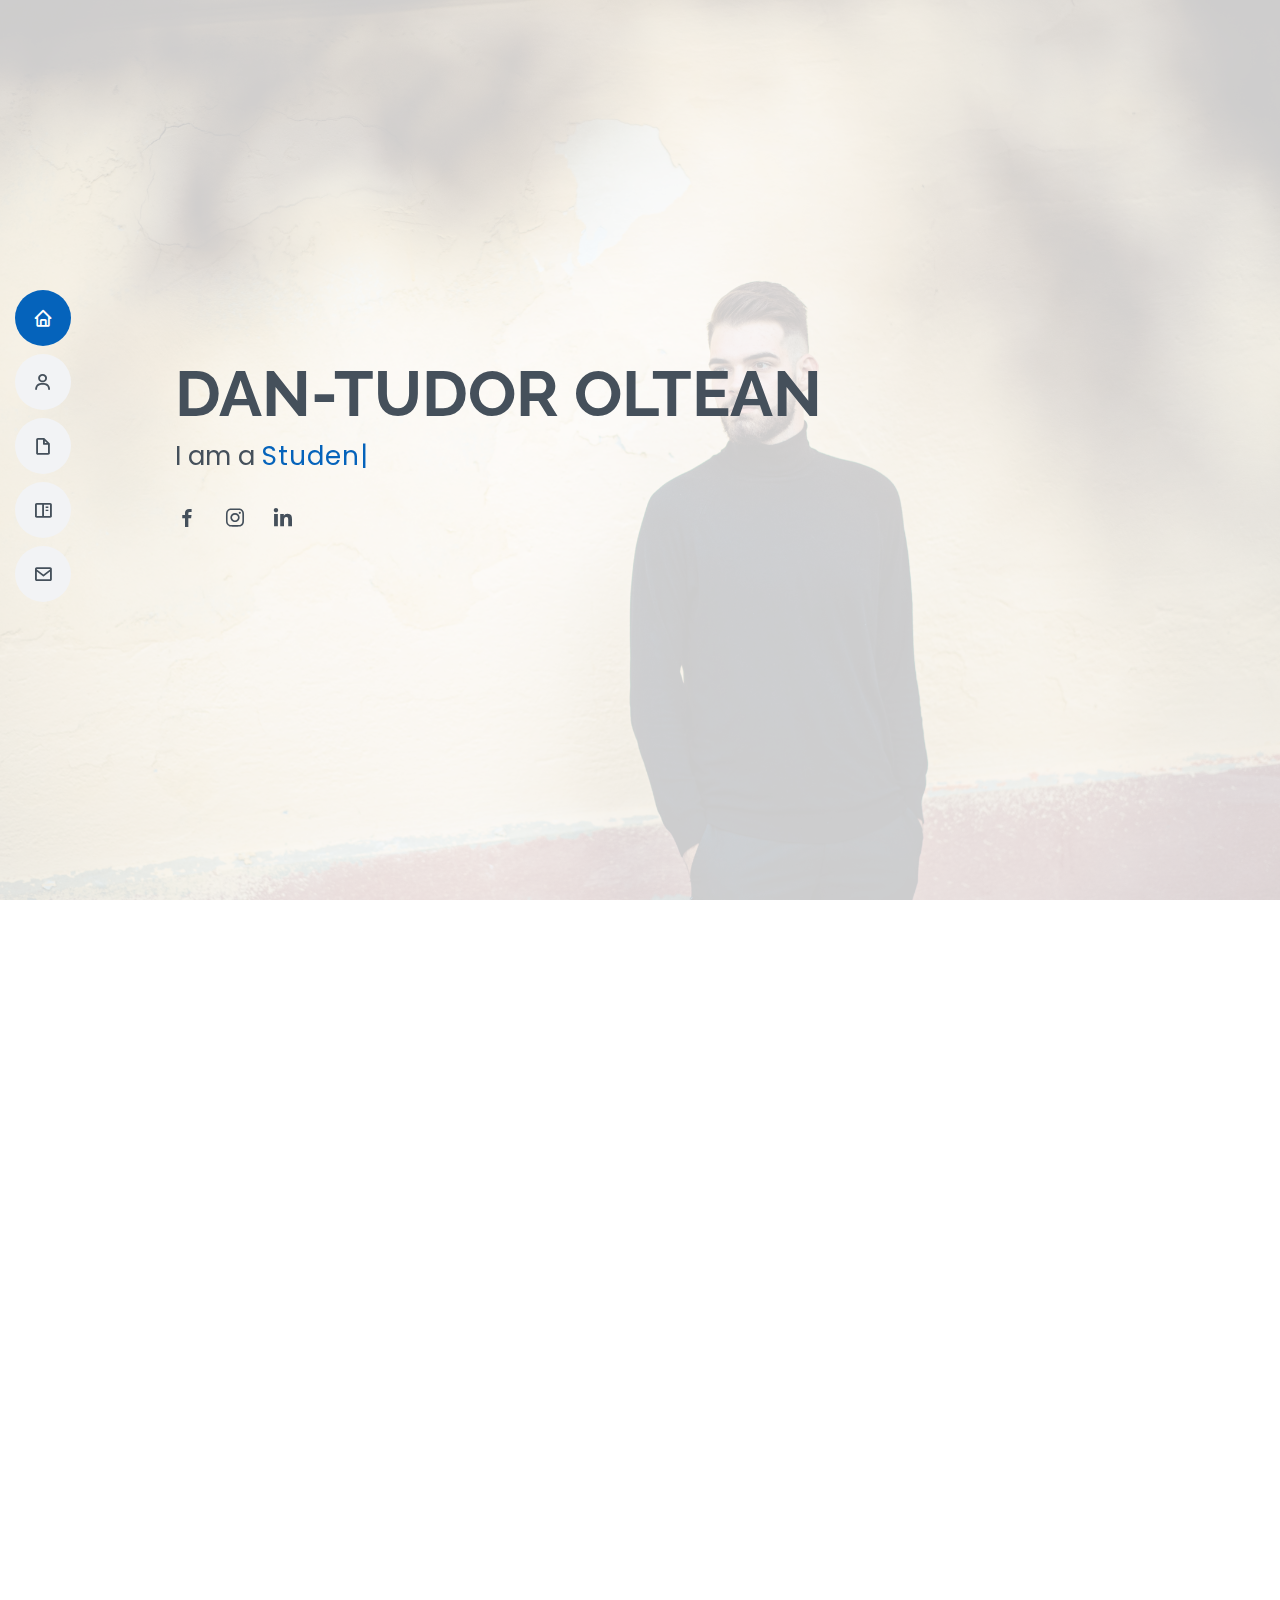
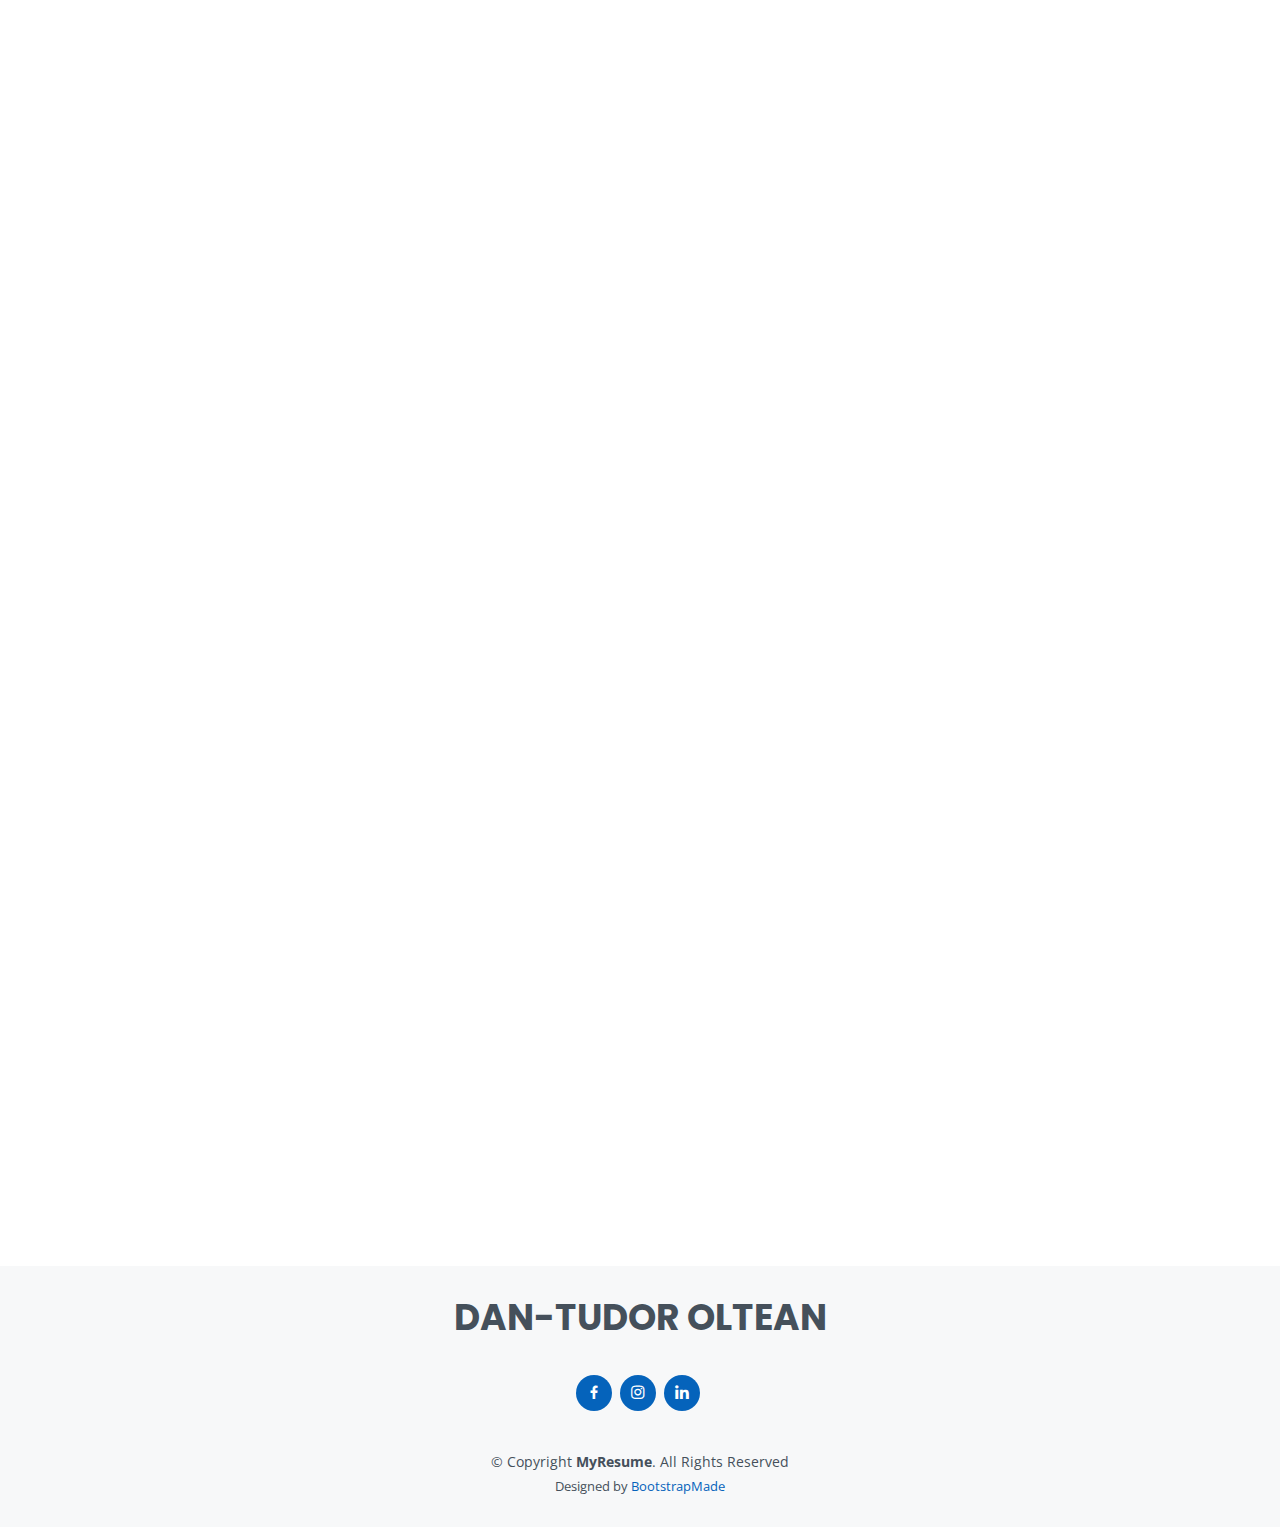
==== commit cf7a9dc5: "Update index.html" ====
--- a/MyResume/index.html
+++ b/MyResume/index.html
@@ -364,7 +364,7 @@
               <div class="email">
                 <i class="icofont-envelope"></i>
                 <h4>Email:</h4>
-                <p>info@example.com</p>
+                <p>daniitudor23@gmail.com</p>
               </div>
 
               <div class="phone">
